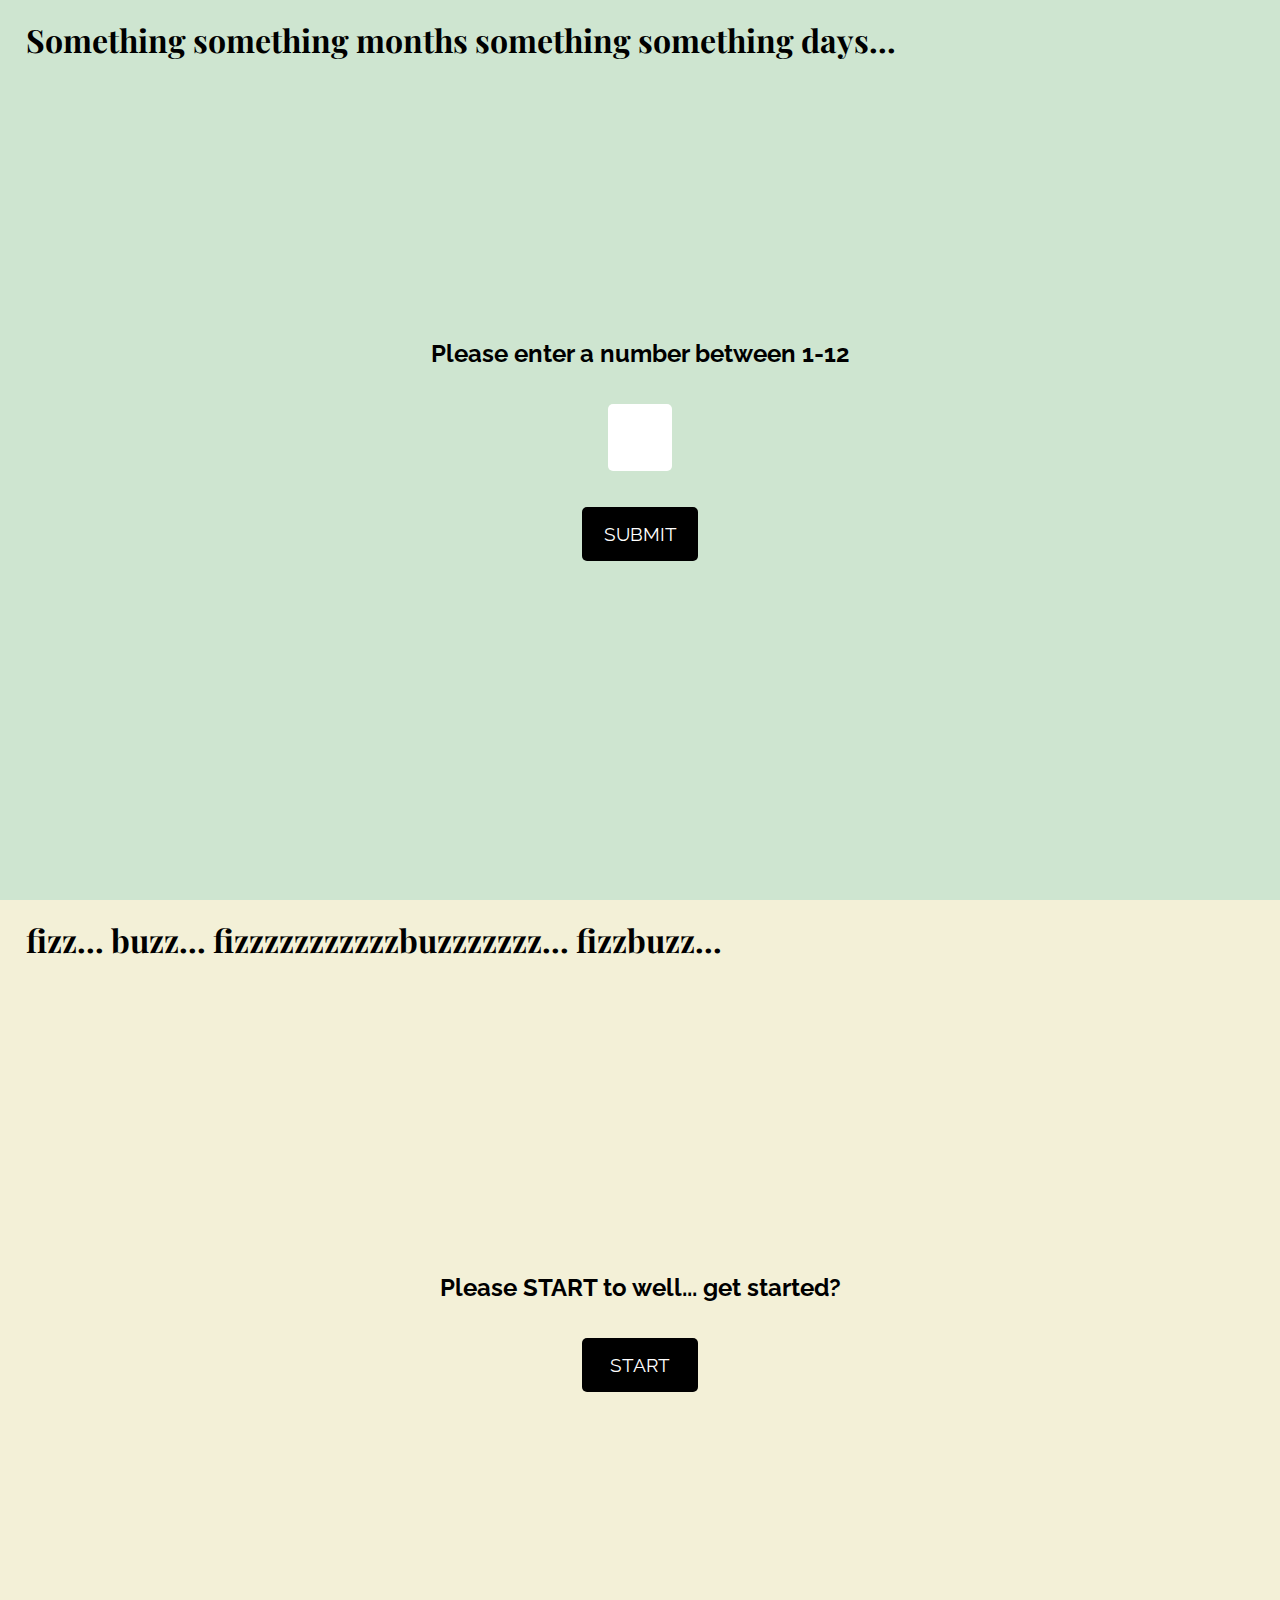
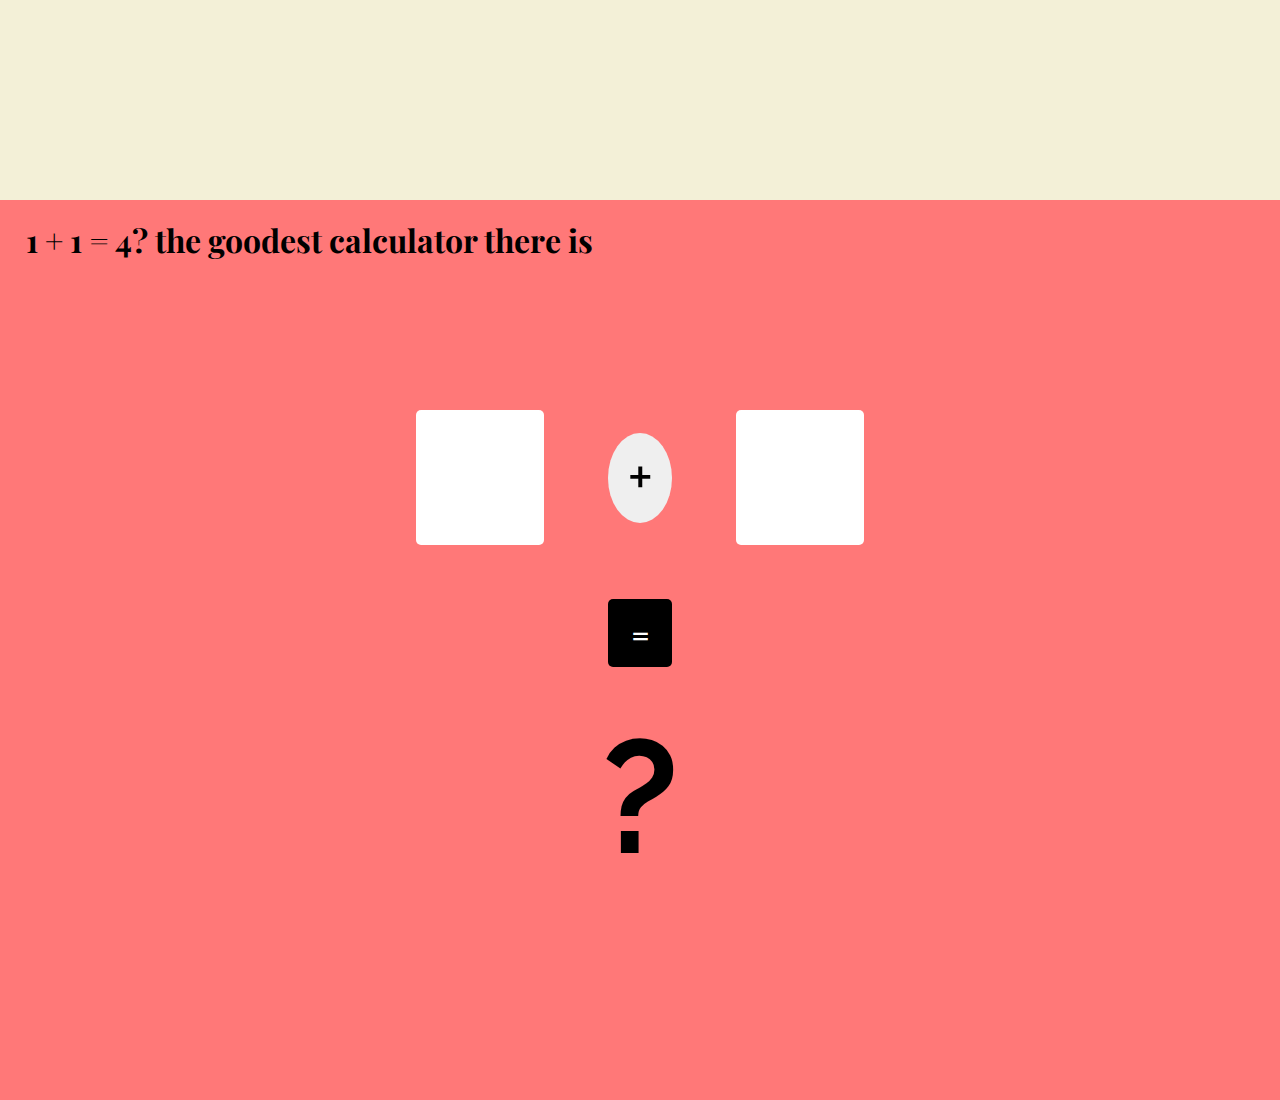
==== index.html @ a9b21dbc "js_exercises 3-5" ====
<!DOCTYPE html>
<html lang="en">
  <head>
    <meta charset="UTF-8" />
    <meta http-equiv="X-UA-Compatible" content="IE=edge" />
    <meta name="viewport" content="width=device-width, initial-scale=1.0" />
    <link rel="stylesheet" href="styles.css" />
    <link rel="preconnect" href="https://fonts.googleapis.com" />
    <link rel="preconnect" href="https://fonts.gstatic.com" crossorigin />
    <link
      href="https://fonts.googleapis.com/css2?family=Playfair+Display&family=Raleway&display=swap"
      rel="stylesheet"
    />
    <title>JS Exercises</title>
  </head>
  <body>
    <div class="content content1">
      <h1 class="header">
        Something something months something something days...
      </h1>
      <h3 class="errorText empty"></h3>
      <h2>Please enter a number between 1-12</h2>
      <input type="text" id="month" name="month" />
      <button class="submitButton" id="submitButton1">SUBMIT</button>
      <h3 class="monthText empty"></h3>
    </div>
    <div class="content content2">
      <h1 class="header">
        fizz... buzz... fizzzzzzzzzzzbuzzzzzzz... fizzbuzz...
      </h1>
      <h2>Please START to well... get started?</h2>
      <button class="submitButton" id="submitButton2">START</button>
      <div class="empty numberContainer"></div>
    </div>
    <div class="content content3">
      <h1 class="header">1 + 1 = 4? the goodest calculator there is</h1>
      <div class="operands">
        <input type="text" id="first" />
        <select id="operation">
          <option value="+">+</option>
          <option value="-">-</option>
          <option value="*">*</option>
          <option value="/">/</option>
        </select>
        <input type="text" id="second" />
      </div>

      <button class="submitButton" id="submitButton3">=</button>
      <h2 id="answer">?</h2>
    </div>
    <script src="script.js"></script>
  </body>
</html>
---- styles.css ----
*,
body {
  margin: 0;
  padding: 0;
  height: 100%;
  width: 100%;
  box-sizing: border-box;
  font-family: "Raleway", sans-serif;
}
h1 {
  font-family: "Playfair Display", serif;
}
.content {
  width: 100%;
  height: 100vh;
  display: flex;
  flex-direction: column;
  justify-content: center;
  align-items: center;
  gap: 4vh;
}
.content input {
  width: 5vw;
  height: 7.5vh;
  /* height: fit-content; */
  text-align: center;
  border: none;
  border-radius: 5px;
  font-size: 2.5em;
}

.content button {
  color: white;
  background-color: black;
  border: none;
  border-radius: 5px;
  width: 9vw;
  height: 6vh;
  text-align: center;
  transition: 0.2s ease-in-out;
  font-size: 1.2em;
}
.content button:hover {
  background-color: white;
  color: black;
}
.header {
  height: fit-content;
  width: fit-content;
  position: absolute;
  top: 2%;
  left: 2%;
}
.empty {
  display: none;
}
.errorText {
  color: red;
  font-size: 5em;
}
.content h2,
h3 {
  height: fit-content;
  width: fit-content;
}

.content1 {
  background-color: #cee5d0;
  position: relative;
}
.content2 {
  background-color: #f3f0d7;
  position: relative;
}
.numberContainer {
  display: flex;
  flex-direction: row;
  flex-wrap: wrap;
  margin-left: 2.5vw;
  margin-right: 2.5vw;
  /* gap: 3vh; */
  width: 100%;
  height: fit-content;
  justify-content: center;
  align-items: center;
}
.numberContainer h4 {
  text-align: center;
  height: fit-content;
  width: 7.5vw;
  margin: 1vh 1.25vw 1vh 1.25vw;
}

.content3 {
  background-color: #ff7878;
  position: relative;
}
.content3 input {
  width: 10vw;
  height: 15vh;
}
.content3 button {
  width: 5vw;
  height: 7.5vh;
  font-size: 3em;
  text-align: center;
}
.content3 h2 {
  font-size: 10em;
}

#operation {
  width: 5vw;
  height: 10vh;
  text-align: center;
  font-size: 4em;
  margin-left: 5vw;
  margin-right: 5vw;
  border: none;
  border-radius: 100%;
  -webkit-appearance: none;
  -moz-appearance: none;
  text-indent: 1px;
  text-overflow: "";
  transition: 0.2s ease-in-out;
}
#operation:hover {
  background-color: black;
  color: white;
}
.operands {
  display: flex;
  flex-direction: row;
  justify-content: center;
  align-items: center;
  width: 100%;
  height: fit-content;
  margin-bottom: 2vh;
}
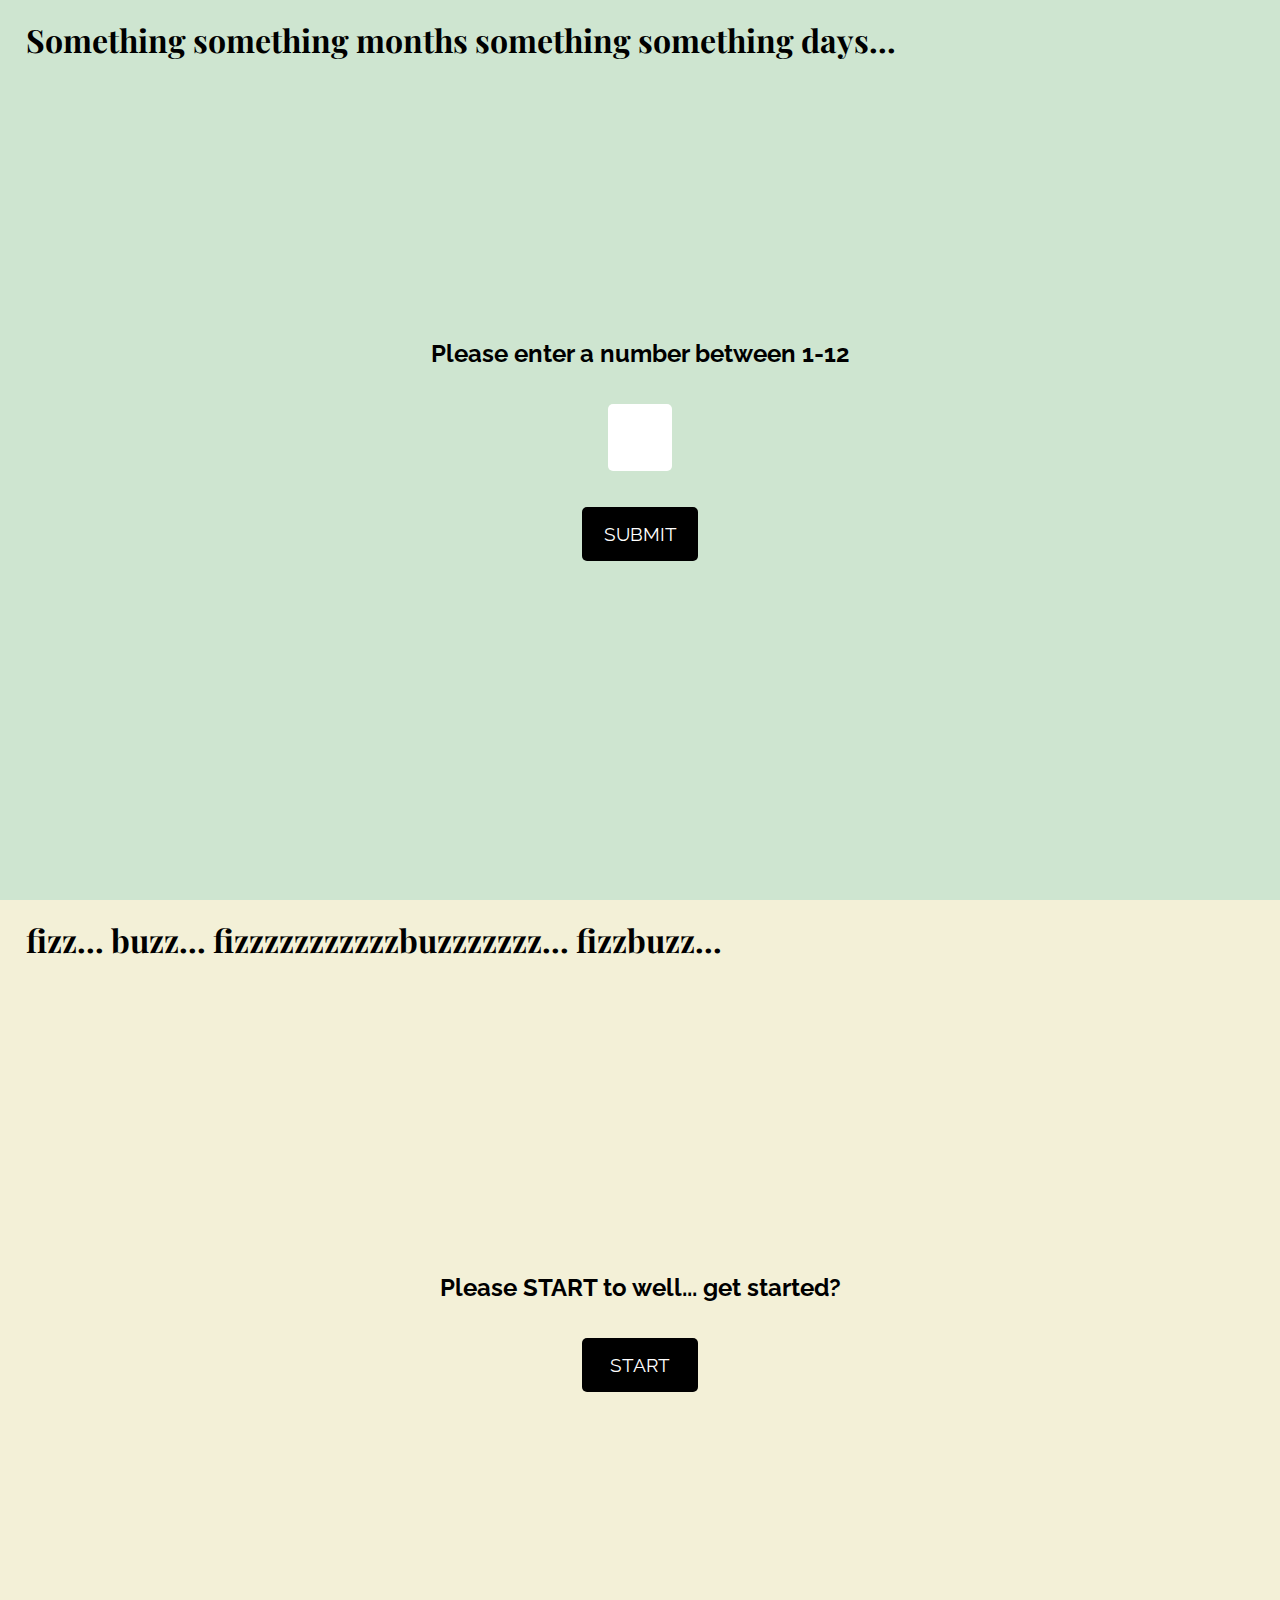
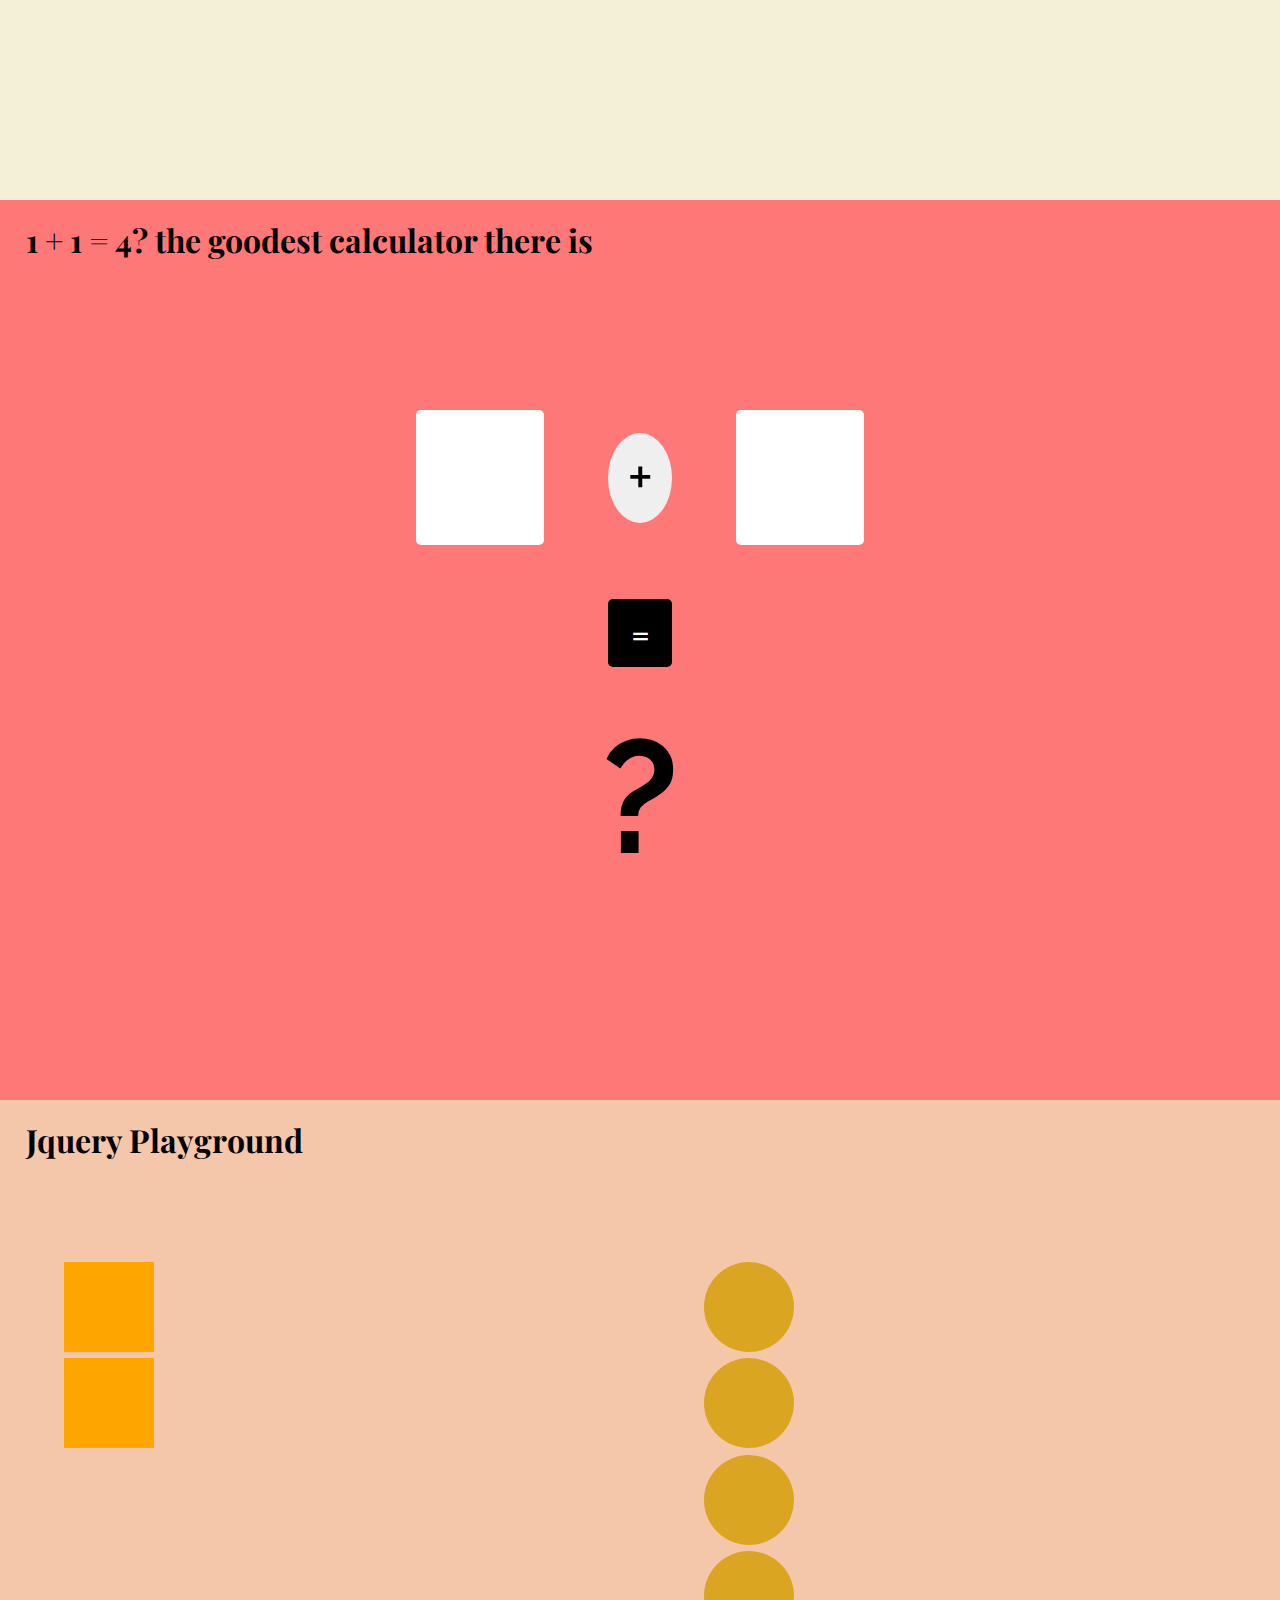
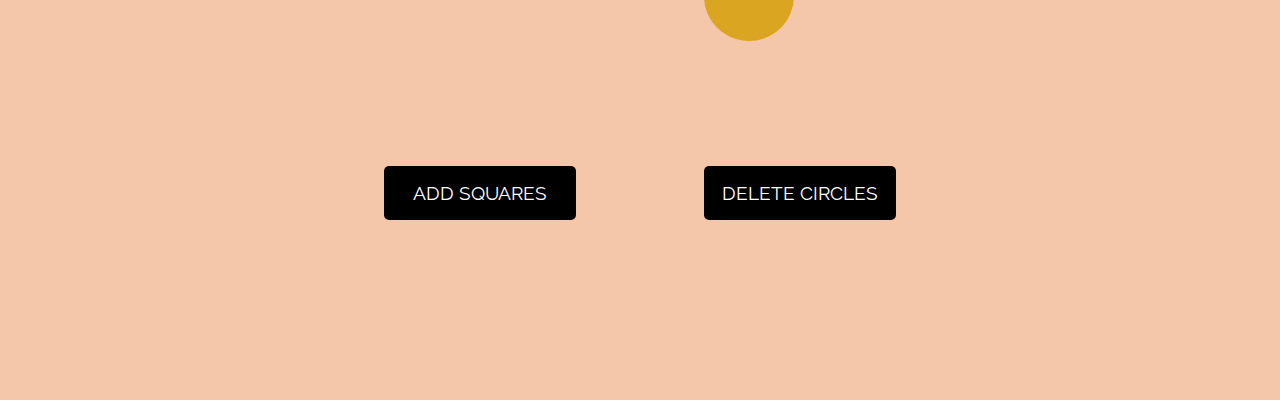
==== commit a0724668: "new jqwuery exercise" ====
--- a/index.html
+++ b/index.html
@@ -48,6 +48,34 @@
       <button class="submitButton" id="submitButton3">=</button>
       <h2 id="answer">?</h2>
     </div>
+    <div class="content content4">
+      <h1 class="header">Jquery Playground</h1>
+      <div class="container">
+        <div class="squares">
+          <div class="square"></div>
+          <div class="square"></div>
+        </div>
+        <div class="circles">
+          <div class="circle"></div>
+          <div class="circle"></div>
+          <div class="circle"></div>
+          <div class="circle"></div>
+        </div>
+      </div>
+      <div class="buttonHolder">
+        <button class="submitButton" id="squareButton">ADD SQUARES</button>
+        <button class="submitButton" id="circleButton">DELETE CIRCLES</button>
+      </div>
+    </div>
+
+    <script src="https://code.jquery.com/jquery-3.4.1.min.js"></script>
+    <!-- If you are loading any data, it must be added BEFORE your own script -->
+    <!-- Lastly, my script -->
     <script src="script.js"></script>
+    <script>
+      (function () {
+        app.initialize();
+      })();
+    </script>
   </body>
 </html>
--- a/styles.css
+++ b/styles.css
@@ -108,7 +108,58 @@
 .content3 h2 {
   font-size: 10em;
 }
+.content4 {
+  background-color: #f4c7ab;
+  position: relative;
+}
+.container {
+  display: flex;
+  flex-direction: row;
+  width: 100%;
+  height: 50vh;
+}
 
+.container .squares {
+  width: 50%;
+}
+.square {
+  height: 10vh;
+  width: 10vh;
+  background-color: orange;
+  margin-left: 10%;
+  margin-bottom: 1%;
+  transition: 0.5s ease-in-out;
+}
+.container .circles {
+  width: 50%;
+}
+.circle {
+  height: 10vh;
+  width: 10vh;
+  margin-left: 10%;
+  margin-bottom: 1%;
+  background-color: goldenrod;
+  border-radius: 50%;
+  transition: 0.5s ease-in-out;
+}
+/* .container p {
+  height: fit-content;
+  width: fit-content;
+} */
+.buttonHolder {
+  height: 10vh;
+  width: 100%;
+  display: flex;
+  flex-direction: row;
+  justify-content: center;
+  align-items: center;
+}
+.buttonHolder button {
+  margin-left: 5%;
+  margin-right: 5%;
+  width: 15vw;
+  height: 6vh;
+}
 #operation {
   width: 5vw;
   height: 10vh;
@@ -137,3 +188,6 @@
   height: fit-content;
   margin-bottom: 2vh;
 }
+.moveMe {
+  margin-left: 80%;
+}
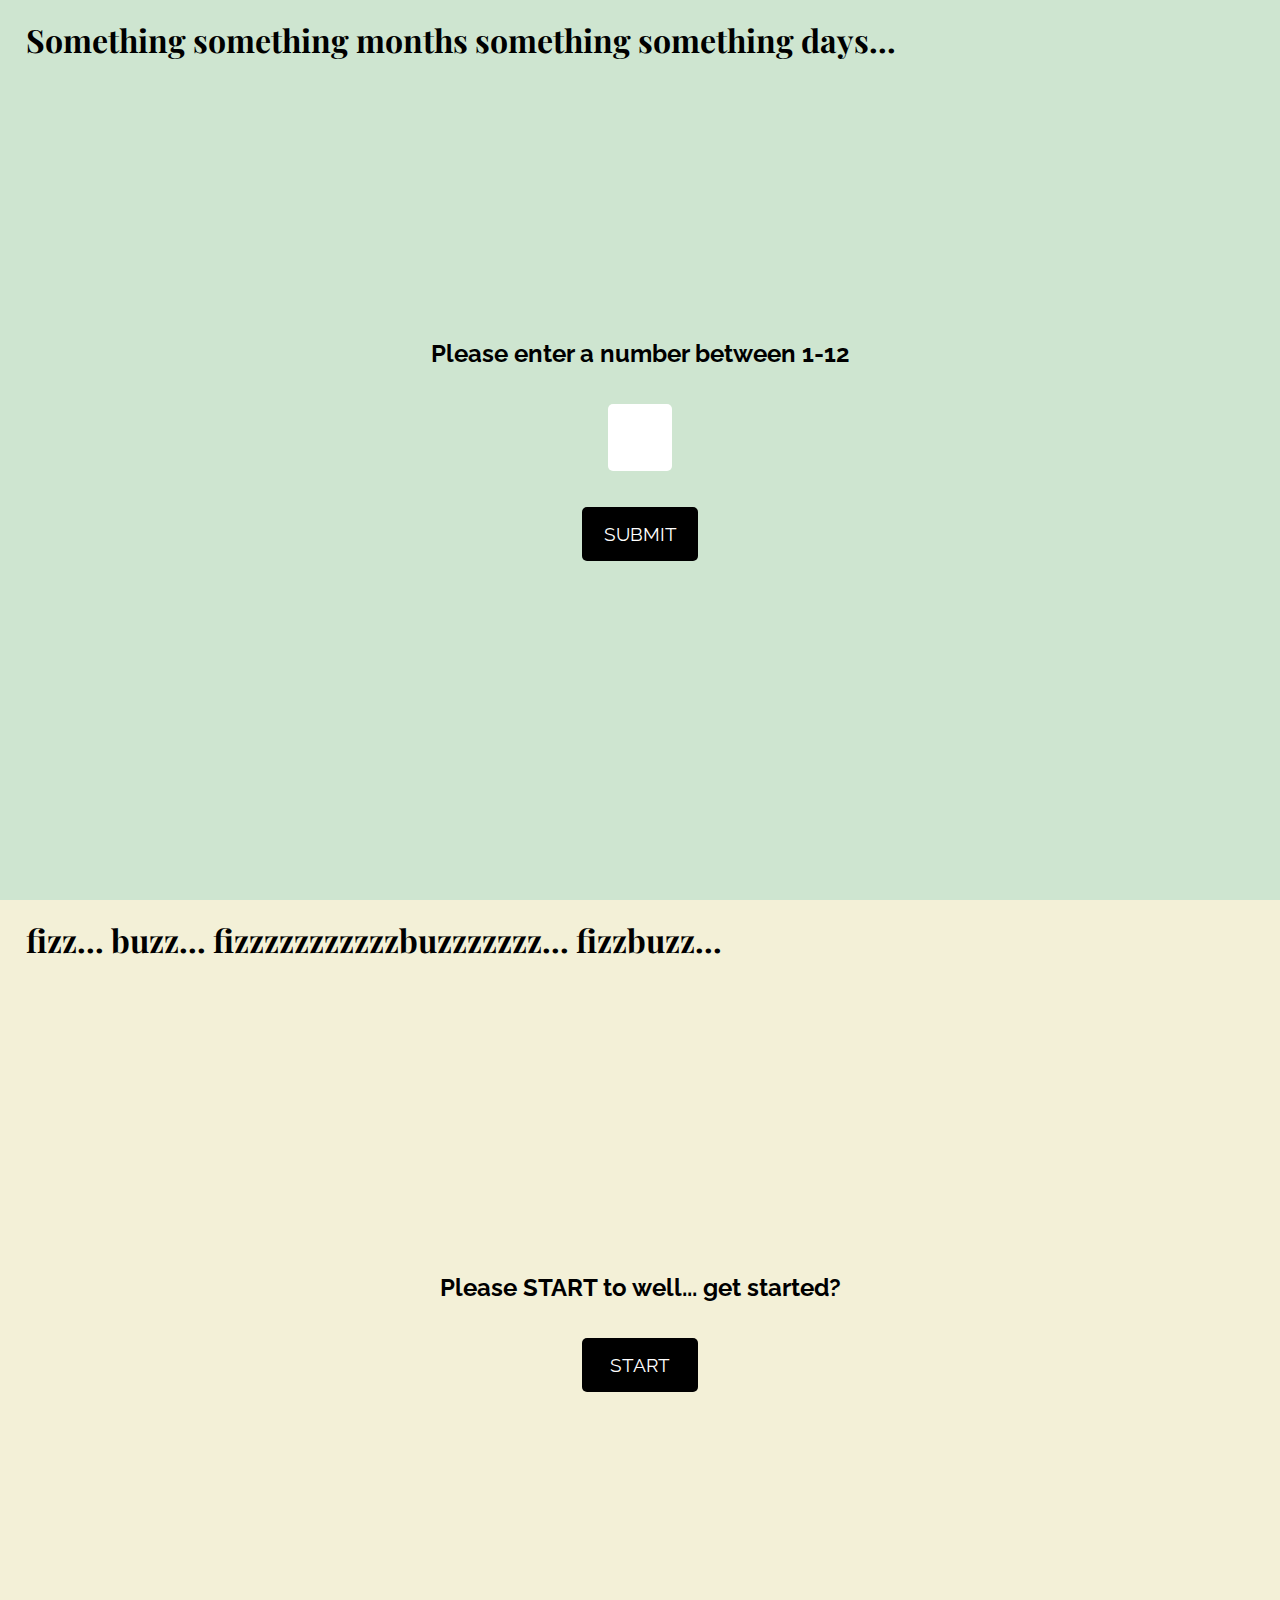
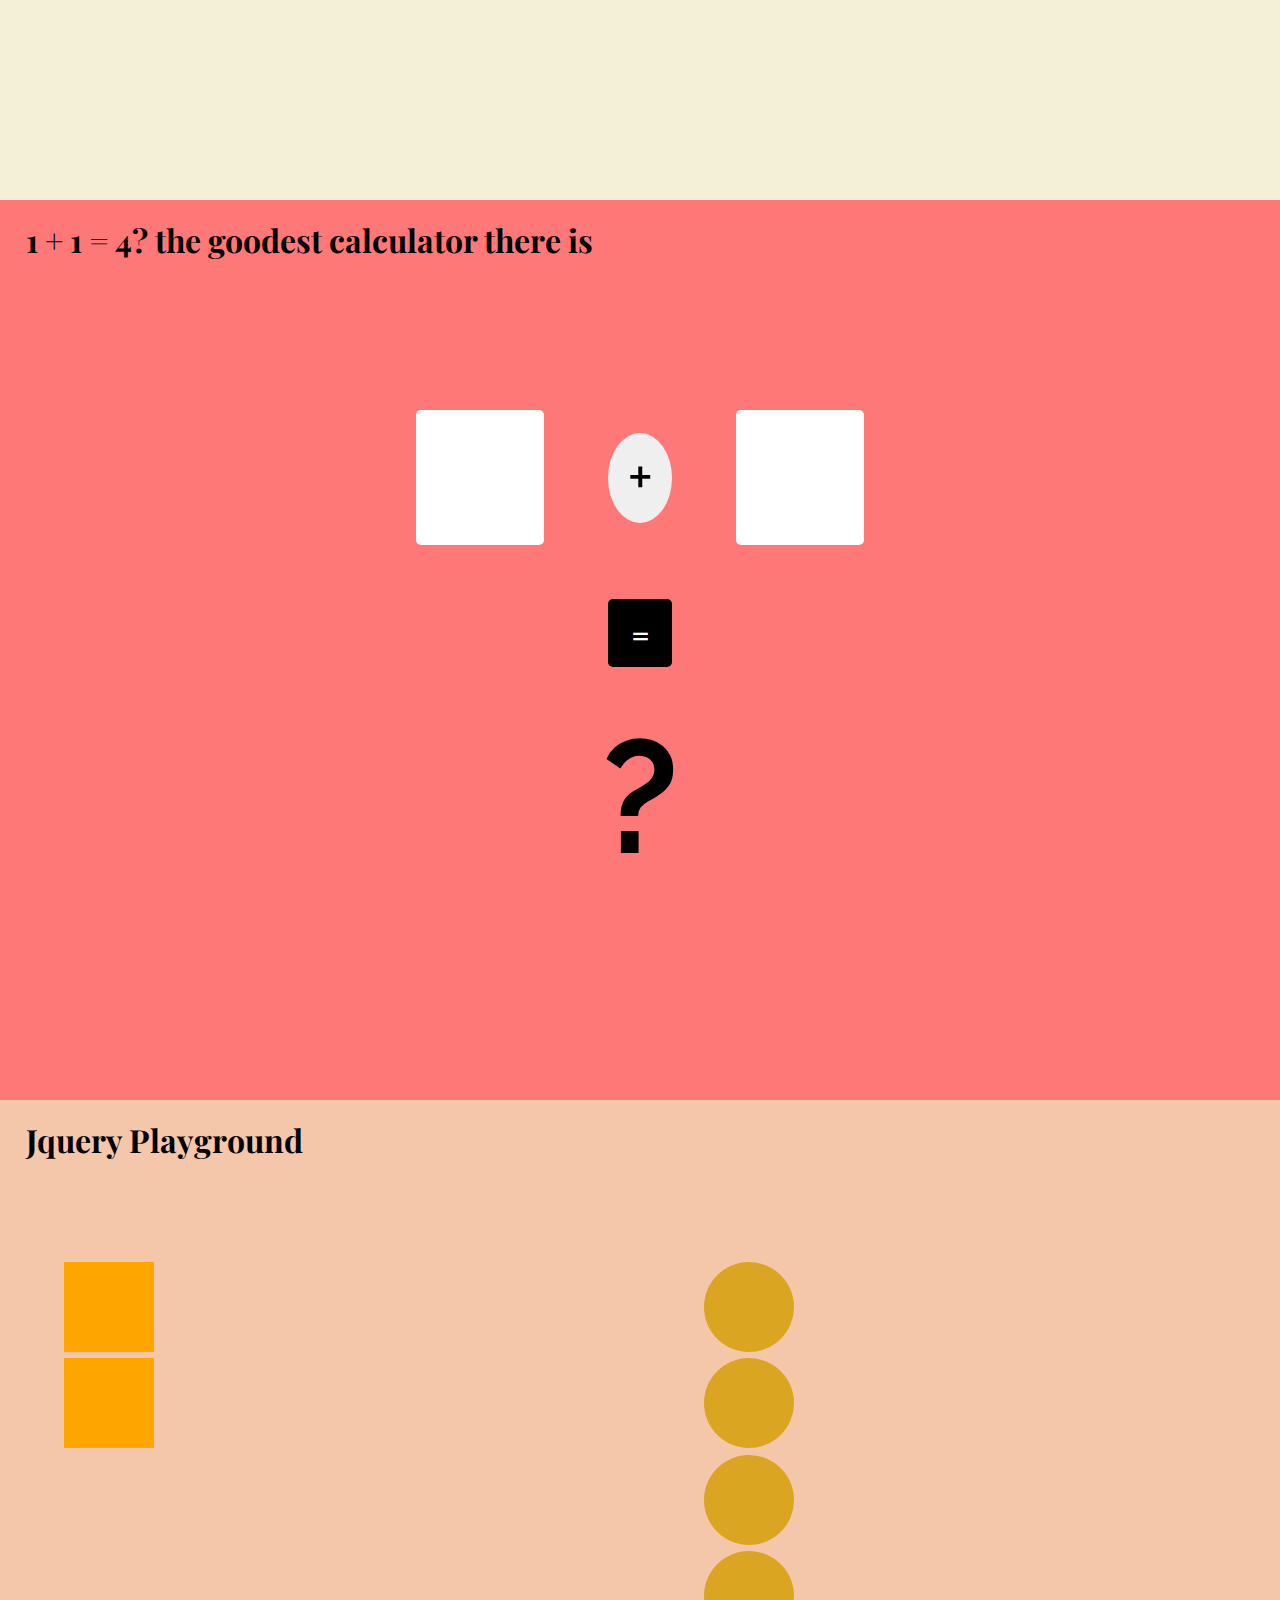
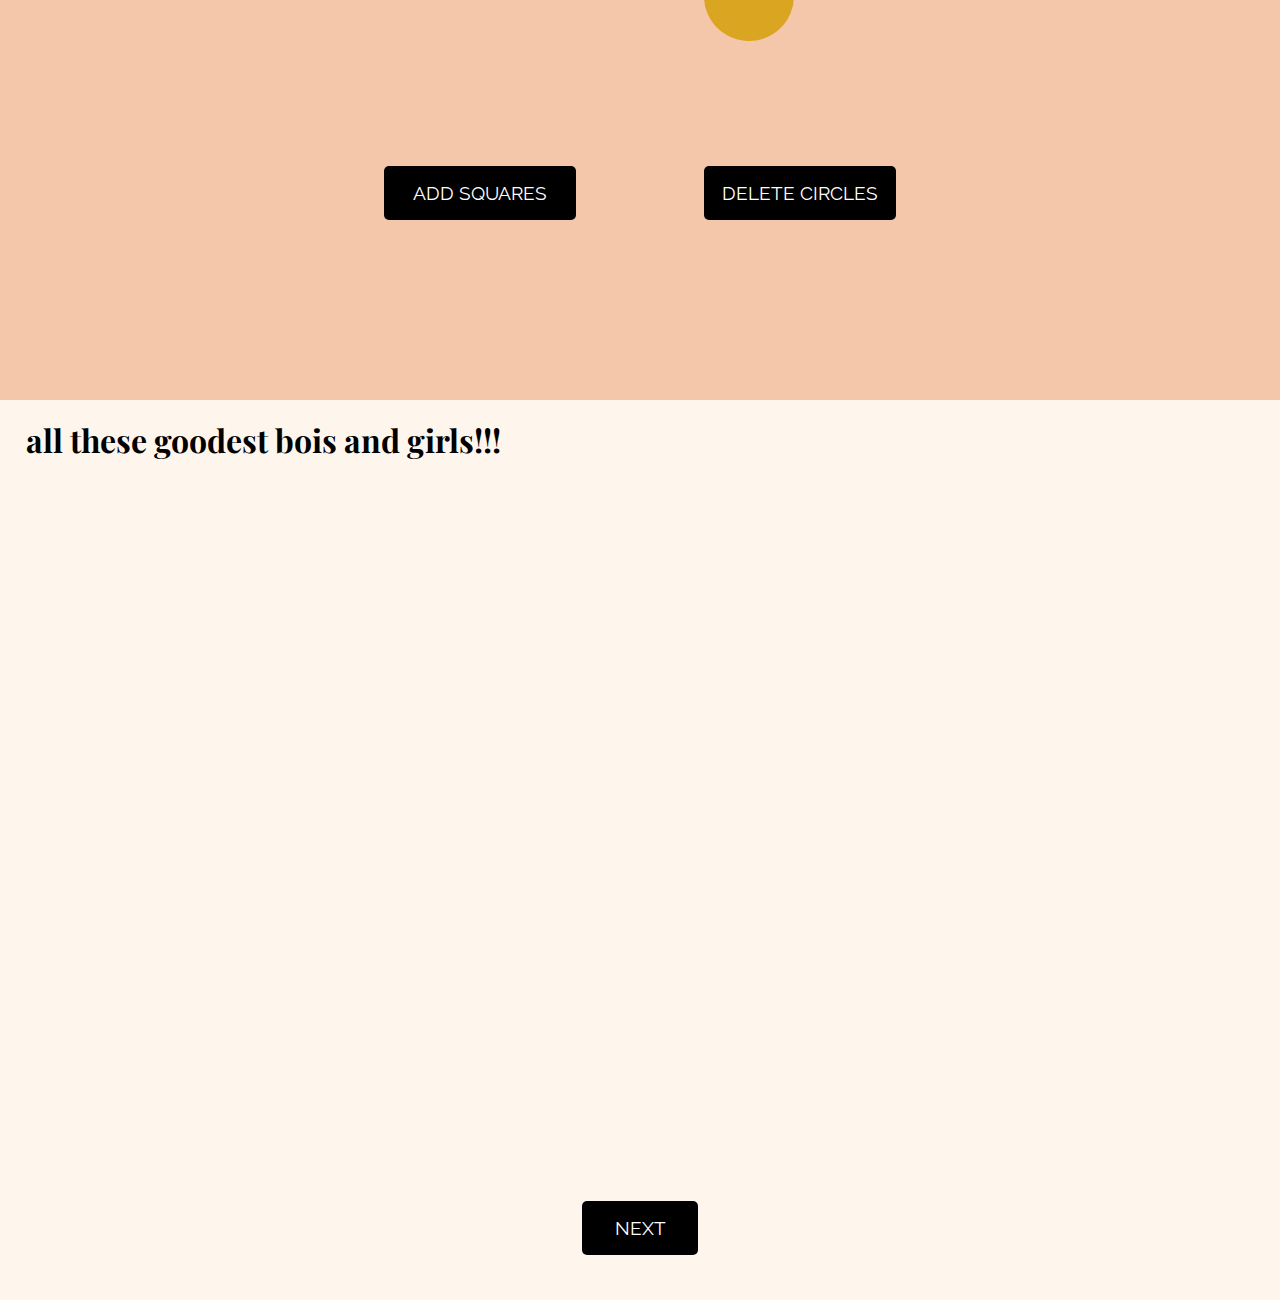
==== commit 61bf9611: "new exercise" ====
--- a/index.html
+++ b/index.html
@@ -68,6 +68,12 @@
       </div>
     </div>
 
+    <div class="content content5">
+      <h1 class="header">all these goodest bois and girls!!!</h1>
+      <img class="dogImg" />
+      <button id="refresh">NEXT</button>
+    </div>
+
     <script src="https://code.jquery.com/jquery-3.4.1.min.js"></script>
     <!-- If you are loading any data, it must be added BEFORE your own script -->
     <!-- Lastly, my script -->
@@ -75,6 +81,8 @@
     <script>
       (function () {
         app.initialize();
+        dogApp.initialize();
+        dogApp.getData();
       })();
     </script>
   </body>
--- a/styles.css
+++ b/styles.css
@@ -191,3 +191,22 @@
 .moveMe {
   margin-left: 80%;
 }
+
+.content5 {
+  background-color: #fef5ed;
+  position: relative;
+}
+.content5 button {
+  position: absolute;
+  bottom: 5%;
+}
+.content5 h1 {
+  height: fit-content;
+  width: fit-content;
+  gap: 1vh;
+}
+.dogImg {
+  margin-top: 2%;
+  width: auto;
+  height: 50%;
+}
